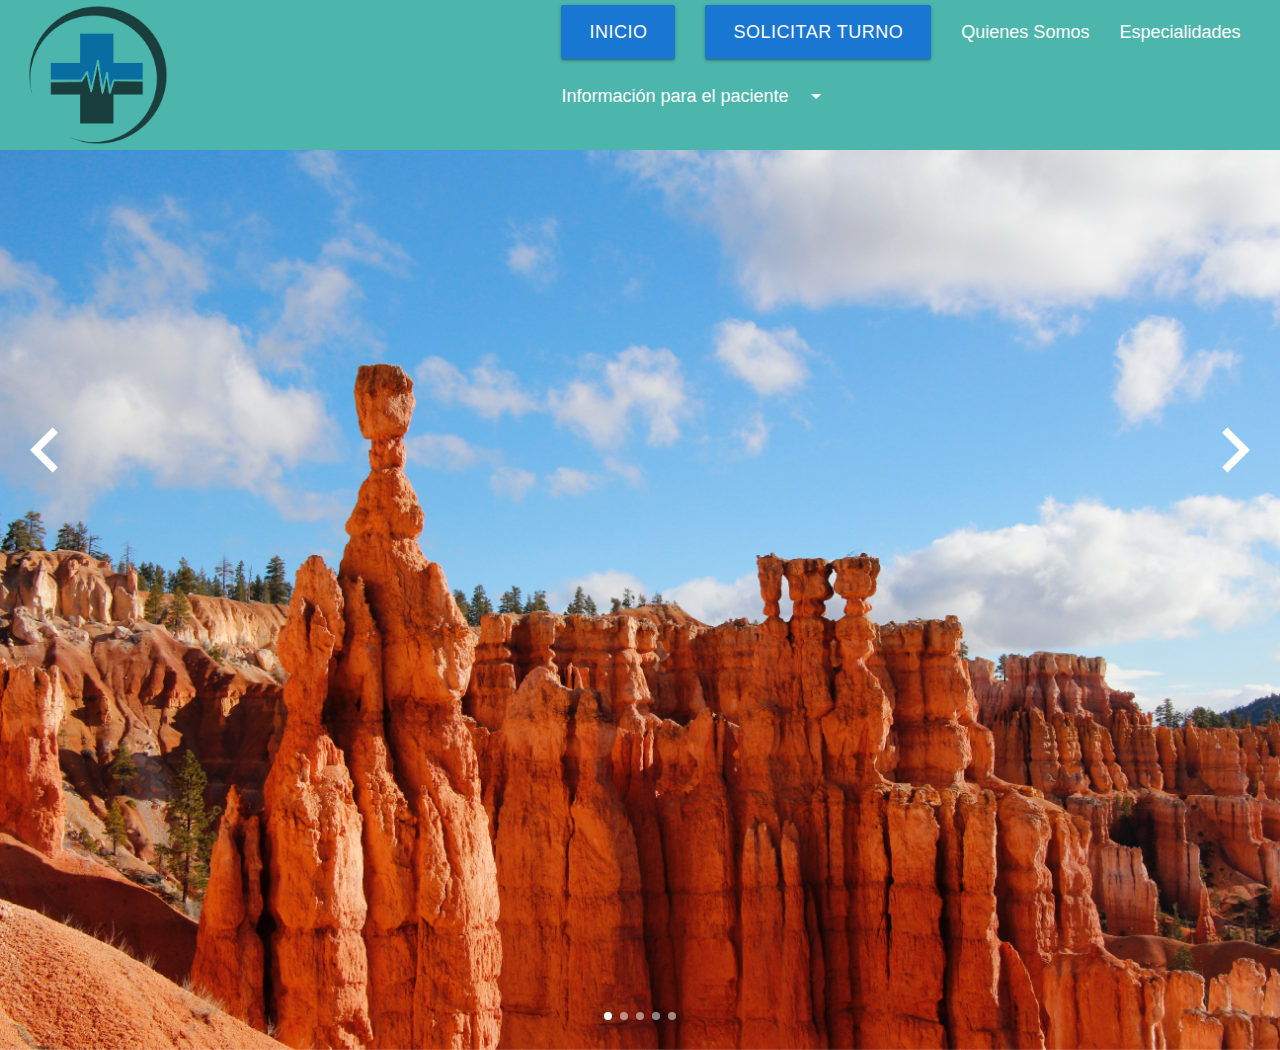
==== index.html @ 2b811fd6 "Se comenzo a desarrollar la sesion del banner" ====
<!DOCTYPE html>
<html>

<head>
    
    <!--Sesion de las meta etiquetas-->
    <meta charset="utf-8">
    <meta name="viewport" content="width=device-width, initial-scale=1, maximum-scale=1.0"/>
    <meta name="description" content="Sistema de gestion para Clinica Domingo Guzman Silva, para facilitar la busquedad de profesionales de la salud, organizacion de administrativos de la clinica y atencion de los pacientes">
    <meta name="keywords" content="HTML,CSS,XML,JavaScript">
    <meta name="author" content="Alejandro Iorlano, Carlos Gonzalez, Esteban Cantale">
    
    <!--Importar la fuente de los íconos de Google-->
    <link href="https://fonts.googleapis.com/icon?family=Material+Icons" rel="stylesheet">
    
    <!--Importar la hojas de estilos de materialize css-->
    <link href="css/materialize.css" type="text/css" rel="stylesheet" media="screen,projection"/>
    <link href="css/index.css" type="text/css" rel="stylesheet" media="screen,projection"/>
    
    <!--Importar la hojas de estilos-->
    <link rel="stylesheet" href="css/estilos.css">
    
    <title>Clinica</title>
    
</head>

<body>
    
    <!--SESION DEL MENU, LOGO Y OPCIONES-->
    
    <!-- Dropdown Structure -->
    <ul id="dropdown1" class="dropdown-content">
      <li><a href="#!">Obras Sociales</a></li>
      <li><a href="#!">Especialistas</a></li>
    </ul>
    
    <!--Nav que contiene la opciones del menú-->
    <nav class="teal lighten-2" style="min-height: 150px">
    
    <div class="row">
        <div class="col l12 m12 s12">
            <div class="col l5 m5 s5">
            <a href="index.html" class="brand-logo valign-wrapper"><img class="logo" src="img/logo.png"></a>
            </div>
            
            
            <div class="col l7 m7 s7">
                <div class="nav-wrapper right">
                    <ul class="right hide-on-med-and-down">
                        <li><a class="waves-effect waves-light blue darken-2 btn-large" href="#">Inicio</a></li>
                        <li><a class="waves-effect waves-light blue darken-2 btn-large" href="#">Solicitar turno</a></li>
                        <li><a href="#">Quienes Somos</a></li>
                        <li><a href="#">Especialidades</a></li>
            
                    <!-- Dropdown Trigger -->
                    <li><a class="dropdown-trigger" href="#!" data-target="dropdown1">Información para el paciente<i class="material-icons right">arrow_drop_down</i></a></li>
                    </ul>
                        
                </div>
            </div>
         
        </div>
    </div>
        
    </nav>
    
    <!--SESION DEL BANNER Y SUS IMAGENES-->
    <div class="full-silder">
    	<div class="carousel carousel-slider" data-indicators="true">
    		<a href="#" class="carousel-item"><img src="img/a.jpg"></a>
    		<a href="#" class="carousel-item"><img src="img/b.jpg"></a>
    		<a href="#" class="carousel-item"><img src="img/c.jpg"></a>
    		<a href="#" class="carousel-item"><img src="img/d.jpg"></a>
    		<a href="#" class="carousel-item"><img src="img/e.jpg"></a>
    	</div>
      <div class="next"><i class="material-icons large">navigate_next</i></div>
     	<div class="prev"><i class="material-icons large">navigate_before</i></div>
    </div>
    
    
    <!--SESION DE LOS SCRIPTS-->
    
    <!--Files of JQuery (Importante > los jquery tiene que estar en primer lugar) -->
    <script type="text/javascript" src="js/jquery.min.js"></script>
    <script type="text/javascript" src="https://code.jquery.com/jquery-2.1.1.min.js"></script>
    
    <!--File of js-->
    <script type="text/javascript" src="js/app.js"></script>
    
    <!--File of Materialize-->
    <script type="text/javascript" src="js/materialize.min.js"></script>

</body>
    
</html>
---- css/estilos.css ----
.logo{
  height: 150px;
}

nav li a{
  font-size: 18px !important;
}

.carousel .carousel-item>img{
  height: 100%;
  width: 100%;

}
.next, .prev{
  position: absolute;
  top:45%;
  color:white;
  cursor: pointer;
}

.prev{
  left: 0px;
}

.next{
  right:0px;
}
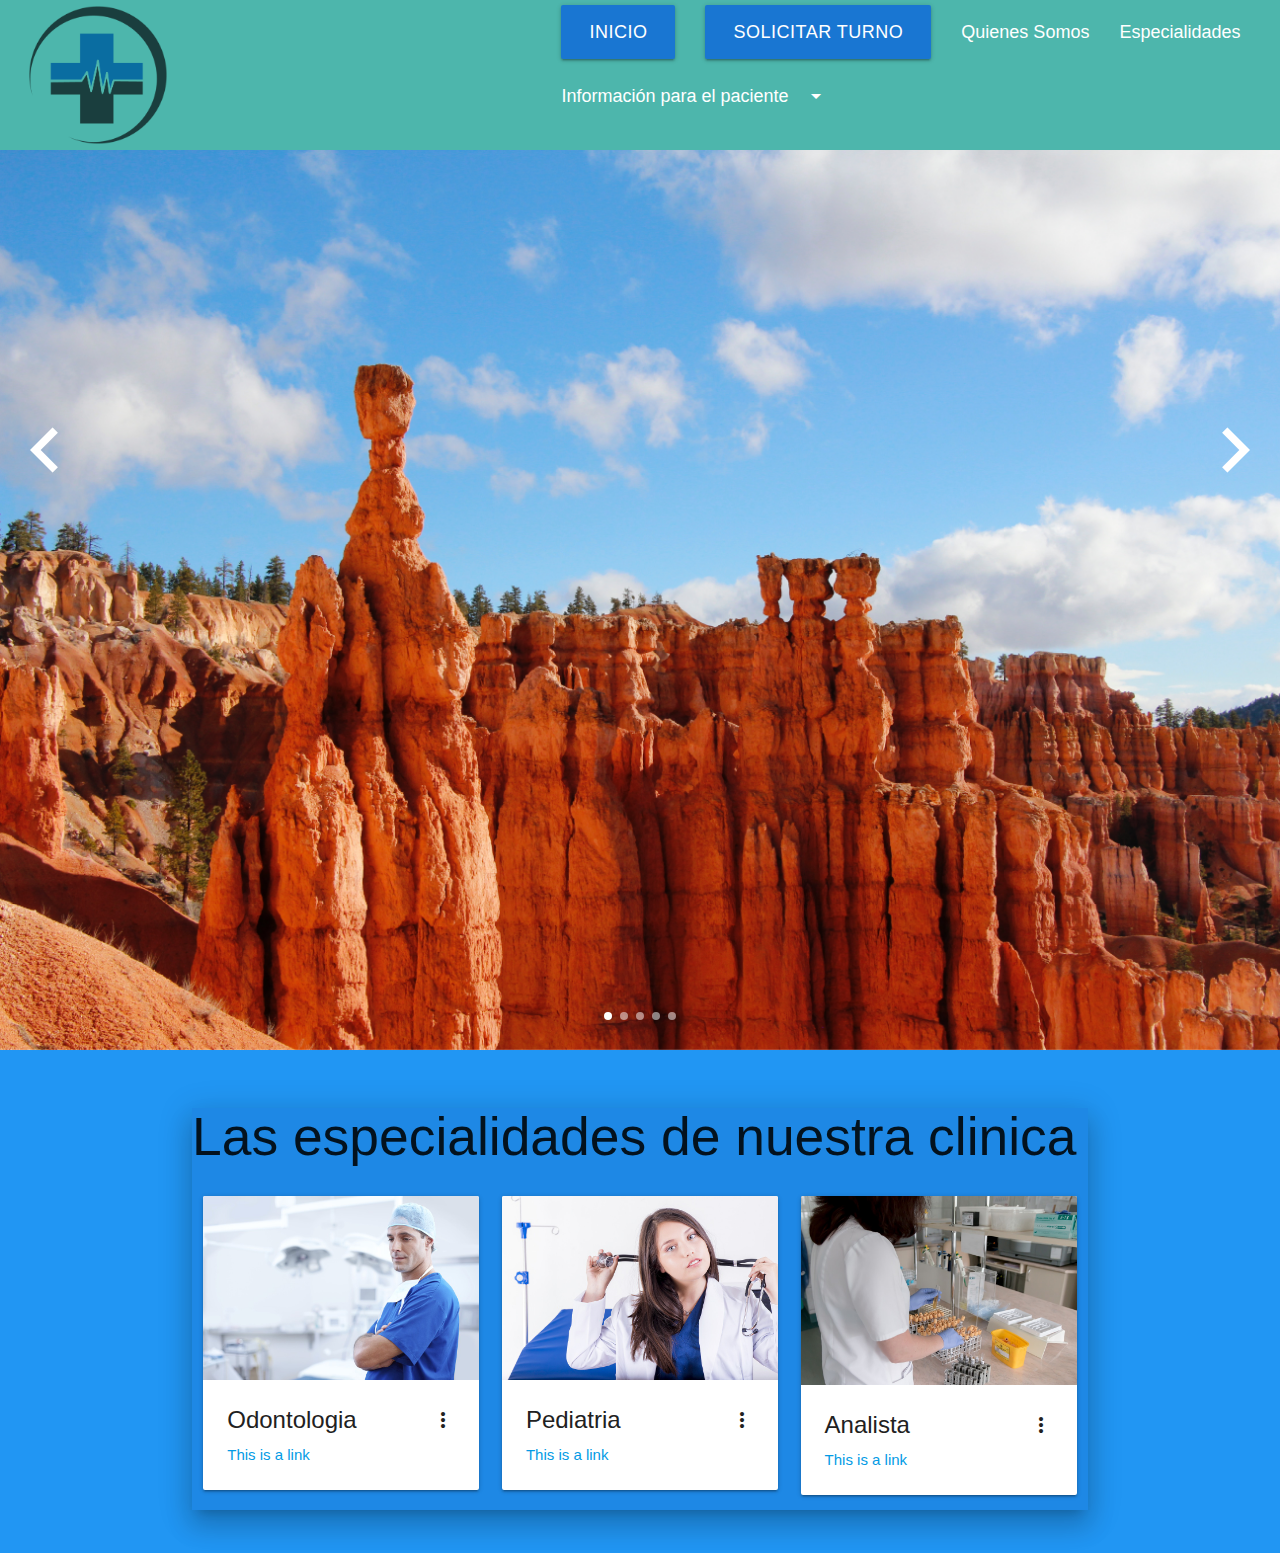
==== commit 1fb40edf: "Se agrego la cartas de especialidades" ====
--- a/index.html
+++ b/index.html
@@ -26,7 +26,7 @@
 
 <body>
     
-    <!--SESION DEL MENU, LOGO Y OPCIONES-->
+    <!--SESION DEL MENU, LOGO Y OPCIONES 03/09/19-->
     
     <!-- Dropdown Structure -->
     <ul id="dropdown1" class="dropdown-content">
@@ -64,7 +64,8 @@
         
     </nav>
     
-    <!--SESION DEL BANNER Y SUS IMAGENES-->
+    
+    <!--SESION DEL BANNER Y SUS IMAGENES 04/09/19-->
     <div class="full-silder">
     	<div class="carousel carousel-slider" data-indicators="true">
     		<a href="#" class="carousel-item"><img src="img/a.jpg"></a>
@@ -78,6 +79,68 @@
     </div>
     
     
+    <section class="blue">
+        
+    <br>
+    
+    <!--SESION DE LAS TARGETAS DE ESPECIALIDADES 04/09/19-->
+    <div class="container blue darken-1 z-depth-4">
+        
+        <h2>Las especialidades de nuestra clinica</h2>
+        
+        <div class="row ">
+            <div class="col l4 m4 s4">
+                 <div class="card">
+                    <div class="card-image waves-effect waves-block waves-light">
+                        <img class="activator responsive-img" src="img-profesionales/doctor-1149149_960_720.jpg">
+                    </div>
+                    <div class="card-content">
+                        <span class="card-title activator grey-text text-darken-4">Odontologia<i class="material-icons right">more_vert</i></span>
+                        <p><a href="#">This is a link</a></p>
+                    </div>
+                    <div class="card-reveal">
+                        <span class="card-title grey-text text-darken-4">Card Title<i class="material-icons right">close</i></span>
+                        <p>Here is some more information about this product that is only revealed once clicked on.</p>
+                    </div>
+                </div>
+            </div>
+            <div class="col l4 m4 s4">
+                 <div class="card">
+                    <div class="card-image waves-effect waves-block waves-light">
+                        <img class="activator responsive-img" src="img-profesionales/dr-2157993_960_720.jpg">
+                    </div>
+                    <div class="card-content">
+                        <span class="card-title activator grey-text text-darken-4">Pediatria<i class="material-icons right">more_vert</i></span>
+                        <p><a href="#">This is a link</a></p>
+                    </div>
+                    <div class="card-reveal">
+                        <span class="card-title grey-text text-darken-4">Card Title<i class="material-icons right">close</i></span>
+                        <p>Here is some more information about this product that is only revealed once clicked on.</p>
+                    </div>
+                </div>
+            </div>
+            <div class="col l4 m4 s4">
+                 <div class="card">
+                    <div class="card-image waves-effect waves-block waves-light">
+                        <img class="activator responsive-img" src="img-profesionales/laboratory-2815632_960_720.jpg">
+                    </div>
+                    <div class="card-content">
+                        <span class="card-title activator grey-text text-darken-4">Analista<i class="material-icons right">more_vert</i></span>
+                        <p><a href="#">This is a link</a></p>
+                    </div>
+                    <div class="card-reveal">
+                        <span class="card-title grey-text text-darken-4">Card Title<i class="material-icons right">close</i></span>
+                        <p>Here is some more information about this product that is only revealed once clicked on.</p>
+                    </div>
+                </div>
+            </div>
+        </div>
+    </div>
+    
+    <br>
+        
+    </section>
+        
     <!--SESION DE LOS SCRIPTS-->
     
     <!--Files of JQuery (Importante > los jquery tiene que estar en primer lugar) -->
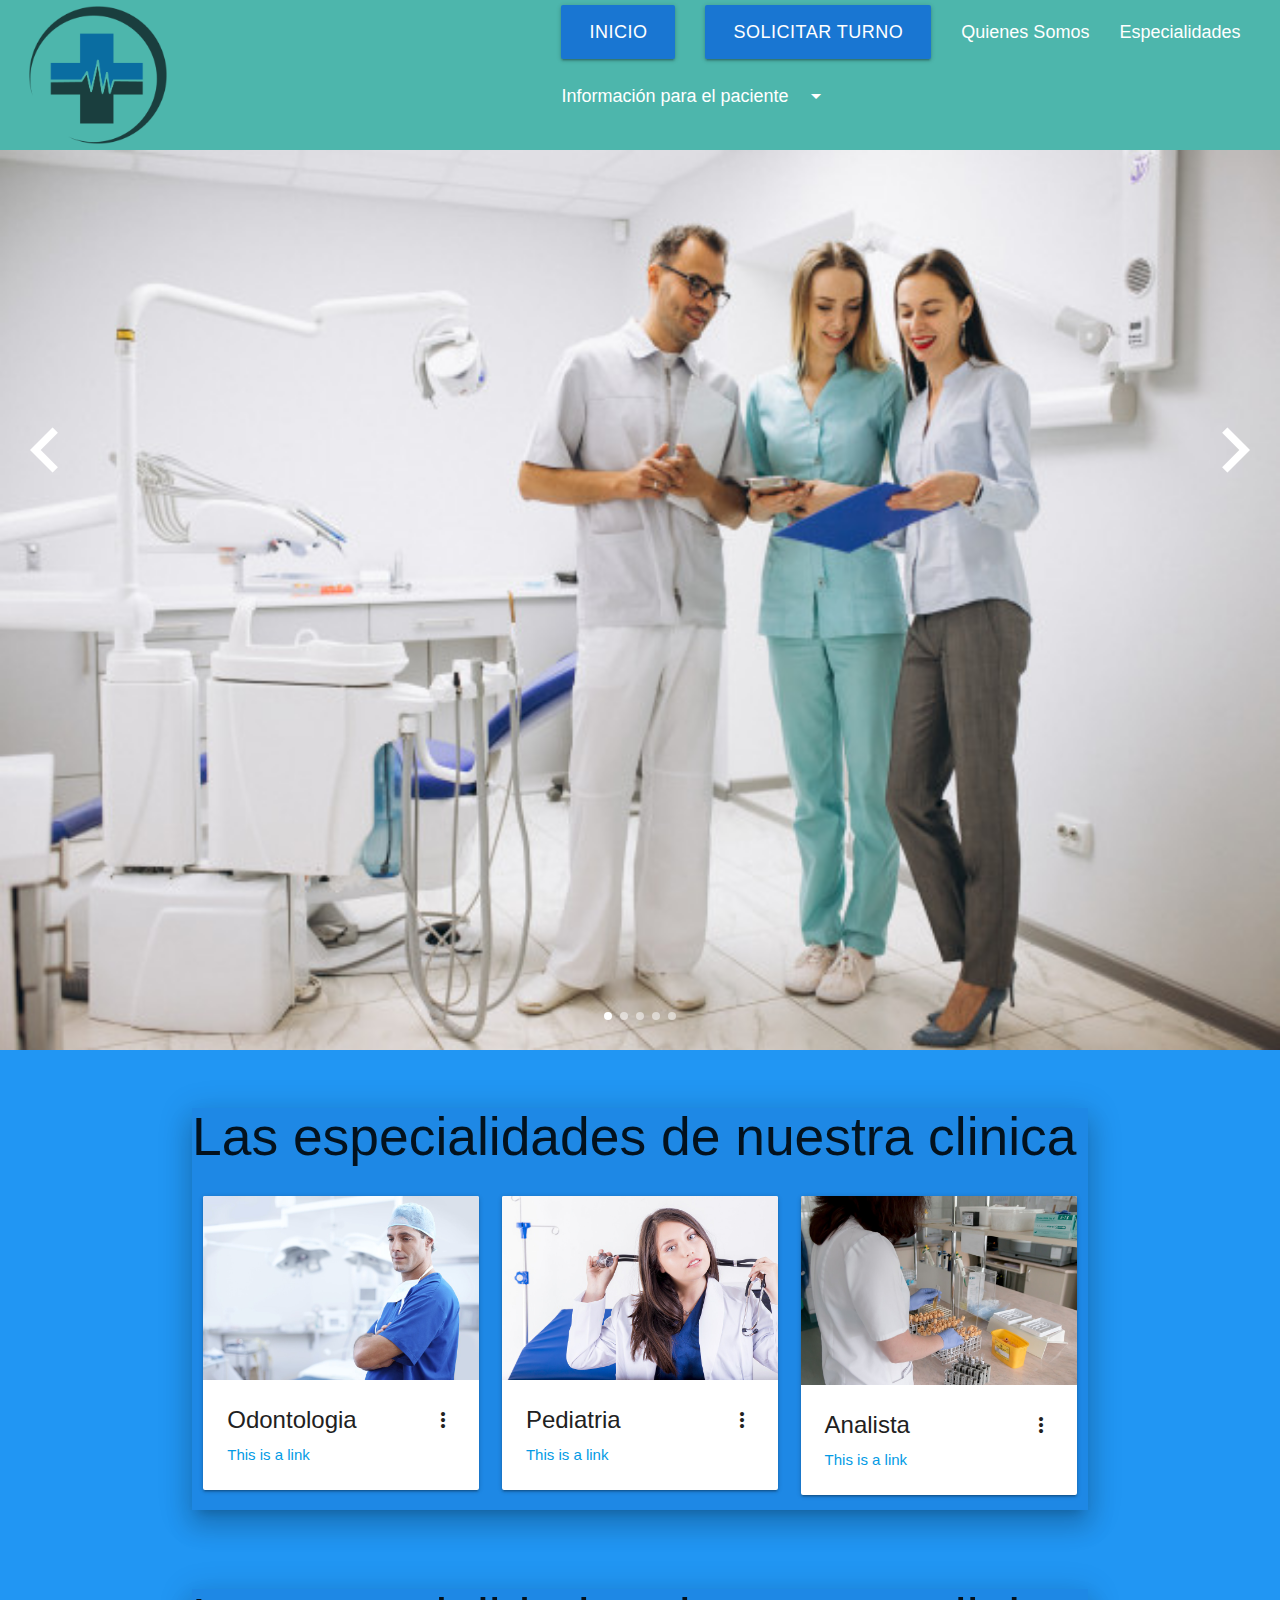
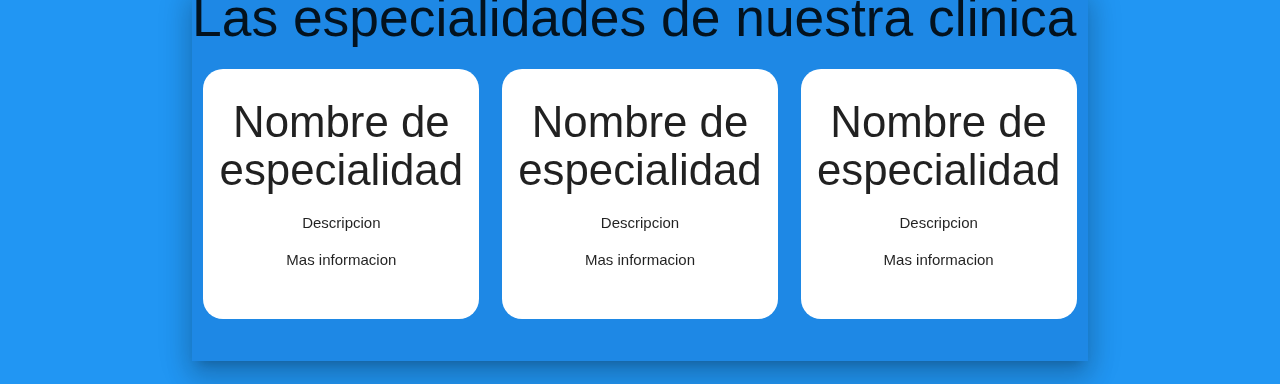
==== commit e903942b: "Se comenzo a desarrollar la sesion de otras especialidades con tarjetas animadas" ====
--- a/index.html
+++ b/index.html
@@ -68,11 +68,11 @@
     <!--SESION DEL BANNER Y SUS IMAGENES 04/09/19-->
     <div class="full-silder">
     	<div class="carousel carousel-slider" data-indicators="true">
-    		<a href="#" class="carousel-item"><img src="img/a.jpg"></a>
-    		<a href="#" class="carousel-item"><img src="img/b.jpg"></a>
-    		<a href="#" class="carousel-item"><img src="img/c.jpg"></a>
-    		<a href="#" class="carousel-item"><img src="img/d.jpg"></a>
-    		<a href="#" class="carousel-item"><img src="img/e.jpg"></a>
+    		<a href="#" class="carousel-item"><img class="responsive-img" src="img-banner/dentistry-team-office_1303-9359.jpg"></a>
+    		<a href="#" class="carousel-item"><img class="responsive-img" src="img-banner/doctor-examining-his-young-patient_1098-2162.jpg"></a>
+    		<a href="#" class="carousel-item"><img class="responsive-img" src="img-banner/doctor-man-consulting-patient-while-filling-up-application-form-desk-hospital_1150-12966.jpg"></a>
+    		<a href="#" class="carousel-item"><img class="responsive-img" src="img-banner/elderly-doctor-listening-young-patient_23-2147896642.jpg"></a>
+    		<a href="#" class="carousel-item"><img class="responsive-img" src="img-banner/physician-noting-down-symptoms-patient_53876-63308.jpg"></a>
     	</div>
       <div class="next"><i class="material-icons large">navigate_next</i></div>
      	<div class="prev"><i class="material-icons large">navigate_before</i></div>
@@ -139,8 +139,67 @@
     
     <br>
         
+    <!--SESION DE LAS TARGETAS DE OTRAS ESPECIALIDADES 05/09/19-->
+    <div class="container blue darken-1 z-depth-4">
+        
+        <h2>Las especialidades de nuestra clinica</h2>
+        
+        <div class="row">
+            
+            <div class="col l4 m4 s4">
+                
+                    <div class="contenedor-carta">
+                        <div class="contenedor-especialidad">
+                            <div class="lado adelante center-align">
+                                <h3>Nombre de especialidad</h3>
+                                <span>Descripcion</span>
+                                <p>Mas informacion</p>
+                            </div>
+                            <div class="lado atras"></div>
+                        </div>
+                    </div>    
+                
+            </div>
+            
+            <div class="col l4 m4 s4">
+                
+                    <div class="contenedor-carta">
+                        <div class="contenedor-especialidad">
+                            <div class="lado adelante center-align">
+                                <h3>Nombre de especialidad</h3>
+                                <span>Descripcion</span>
+                                <p>Mas informacion</p>
+                            </div>
+                            <div class="lado atras"></div>
+                        </div>
+                    </div>
+                
+            </div>
+            
+            <div class="col l4 m4 s4">
+                 
+                    <div class="contenedor-carta">
+                        <div class="contenedor-especialidad">
+                            <div class="lado adelante center-align">
+                                <h3>Nombre de especialidad</h3>
+                                <span>Descripcion</span>
+                                <p>Mas informacion</p>
+                            </div>
+                            <div class="lado atras"></div>
+                        </div> 
+                    </div>
+                
+            </div>
+            
+        </div>
+        <br>
+    </div>
+    
+    <br>
+    
     </section>
         
+    
     <!--SESION DE LOS SCRIPTS-->
     
     <!--Files of JQuery (Importante > los jquery tiene que estar en primer lugar) -->
--- a/css/estilos.css
+++ b/css/estilos.css
@@ -25,3 +25,43 @@
 .next{
   right:0px;
 }
+
+
+/* <<<< ---- Sesion de las tarjetas de otras especialidades ---- > */ 
+
+.contenedor-carta{
+    height: 250px; 
+    width: : 250px;
+    margin: auto;
+    -webkit-perspective: 800;
+}
+
+.contenedor-especialidad{
+    width: 100%;
+    height: 100%;
+    position: relative;
+    transform-style: preserve-3d;
+    transition: 2s;
+}
+
+.contenedor-especialidad:hover{
+    transform: rotateY(180deg);
+}
+
+.lado{
+    height: 100%;
+    width: 100%;
+    backface-visibility: hidden;
+    position: absolute;
+    border-radius: 20px;
+}
+
+.adelante{
+    background: white;
+}
+
+.atras{
+    background: #4dd0e1;
+    transform: rotateY(180deg);
+}
+
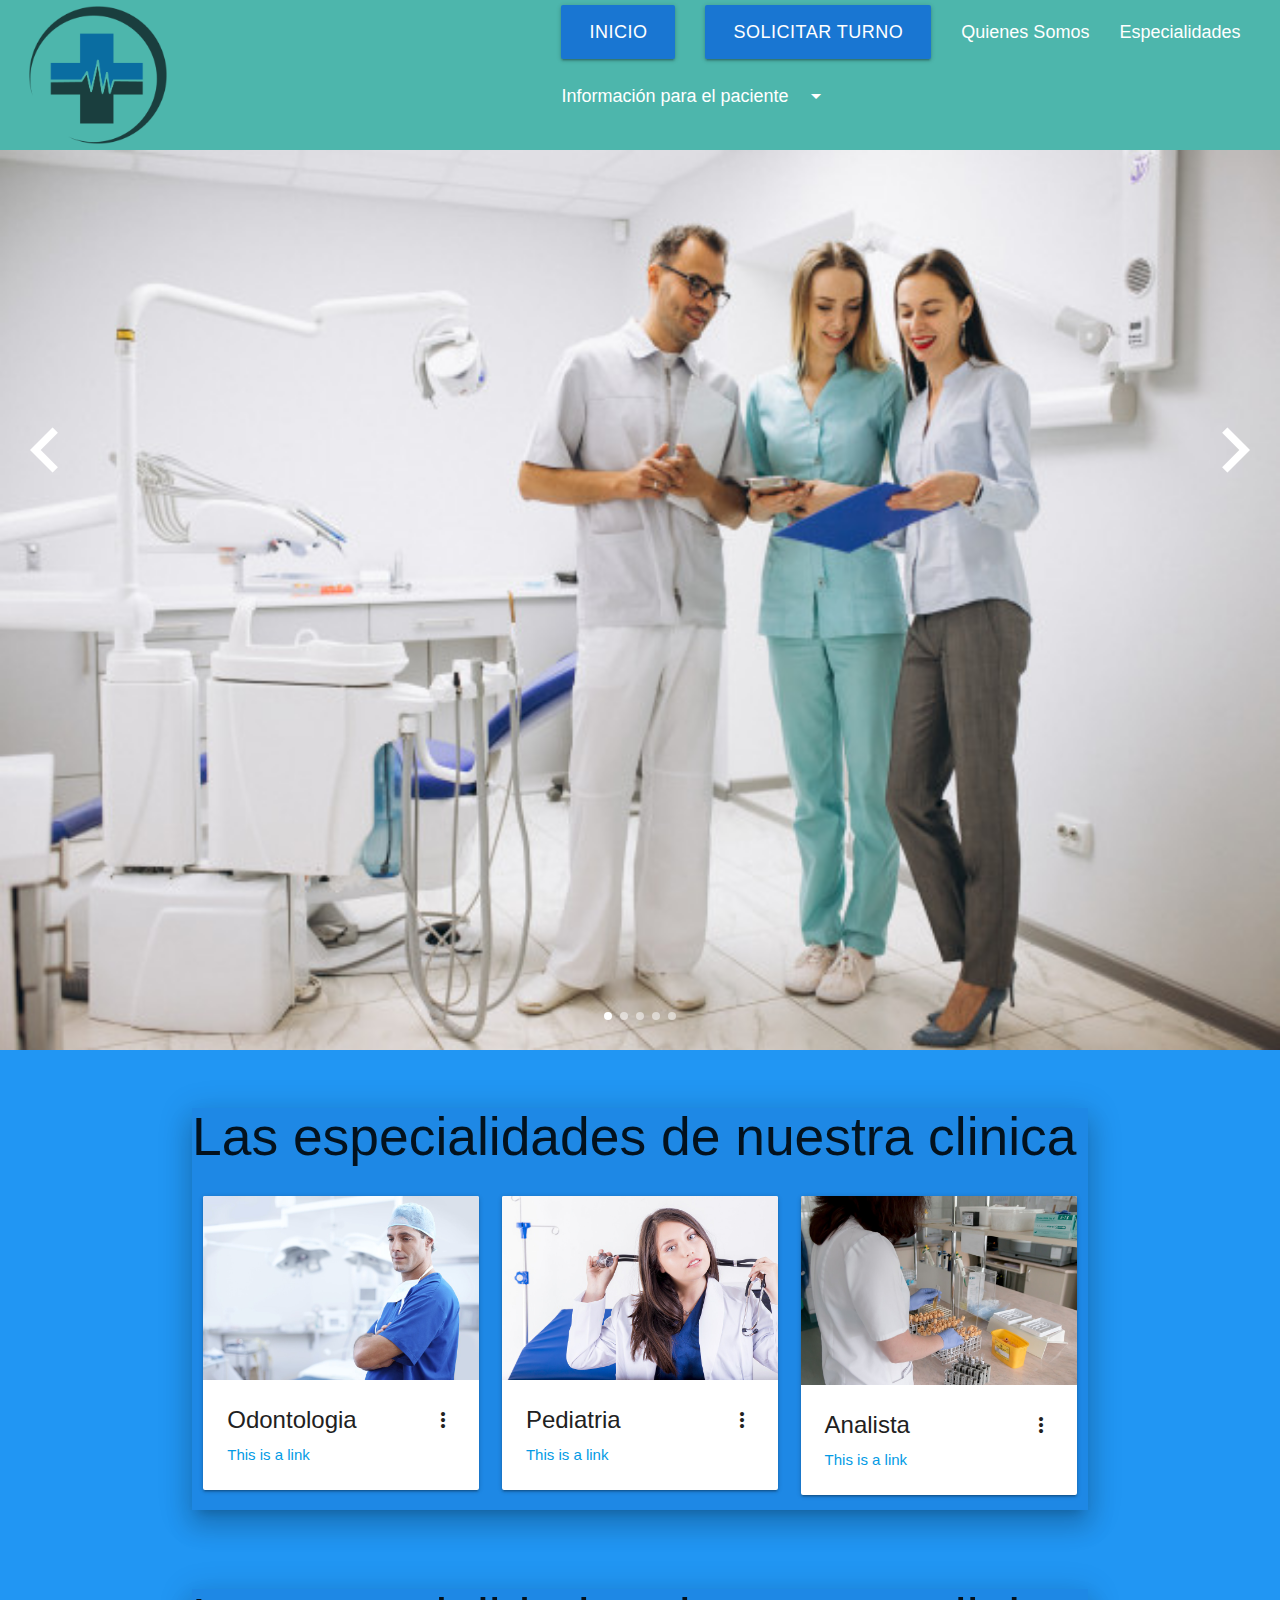
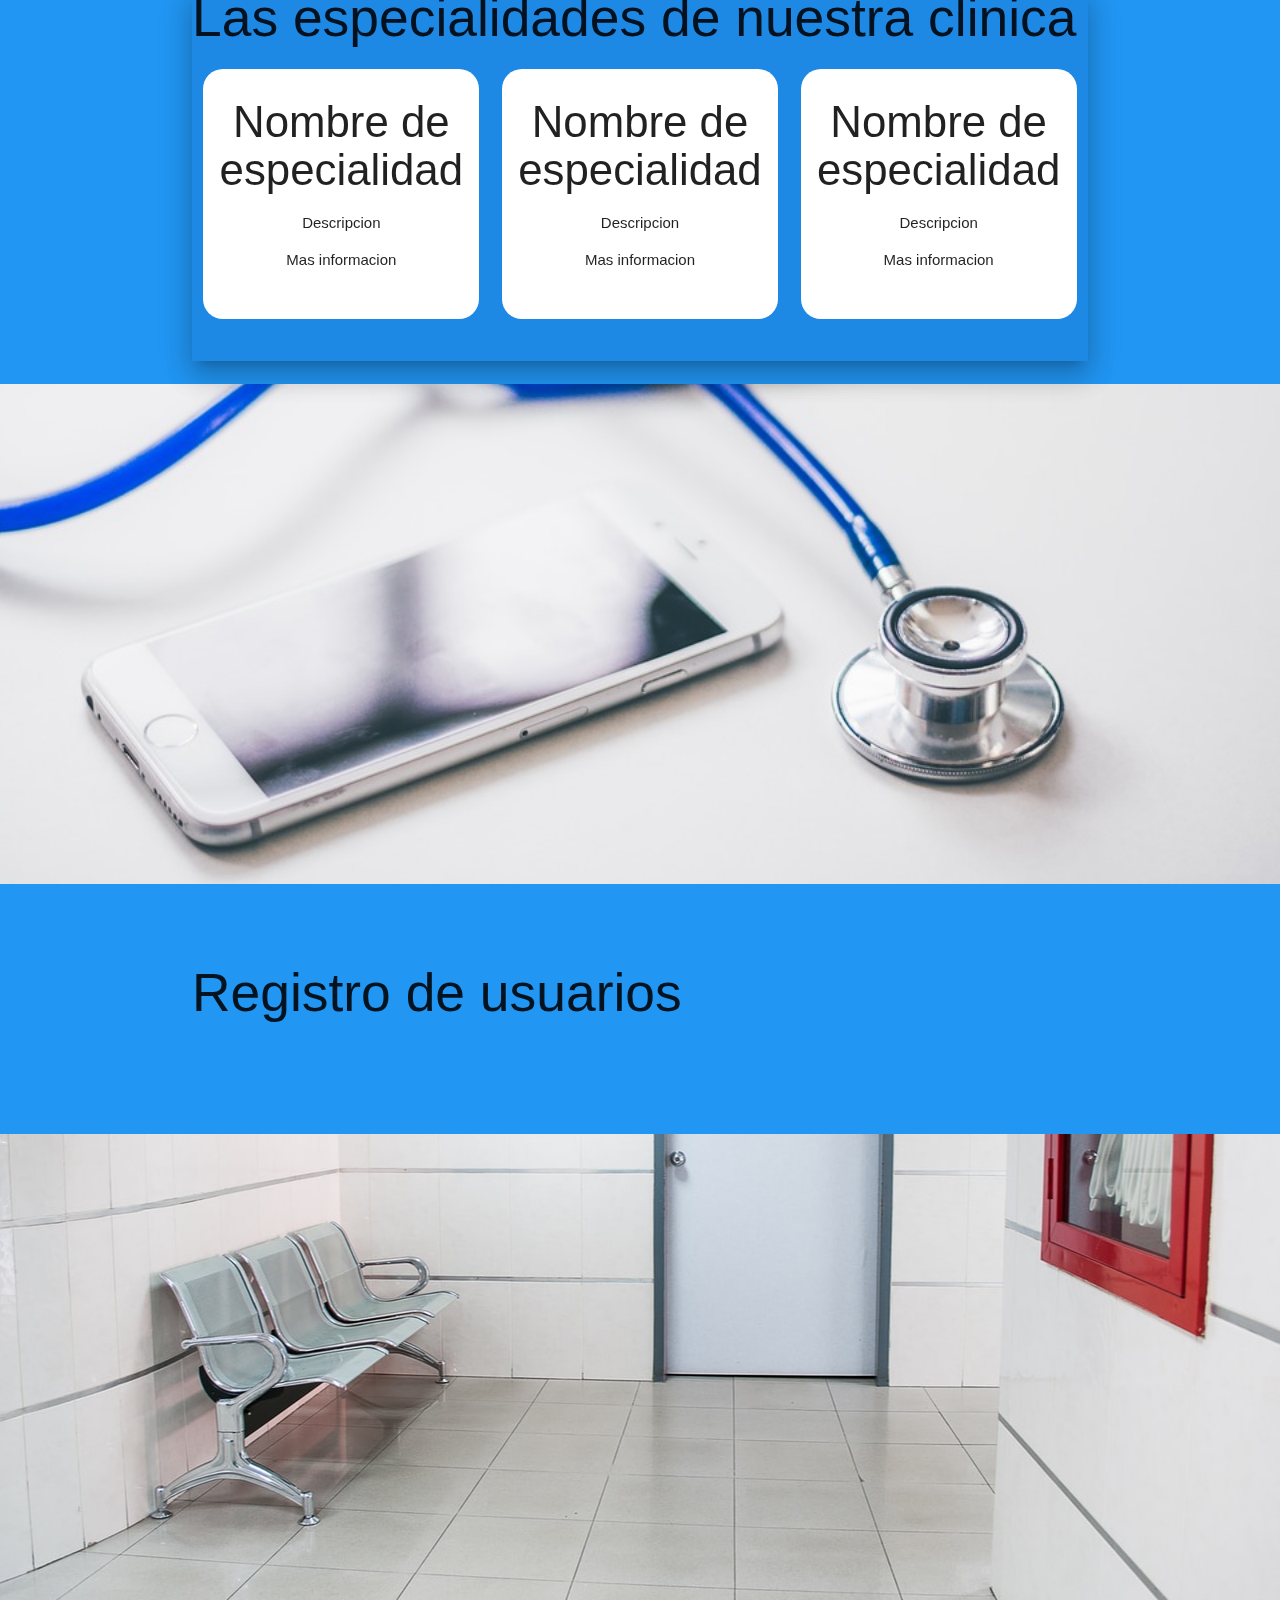
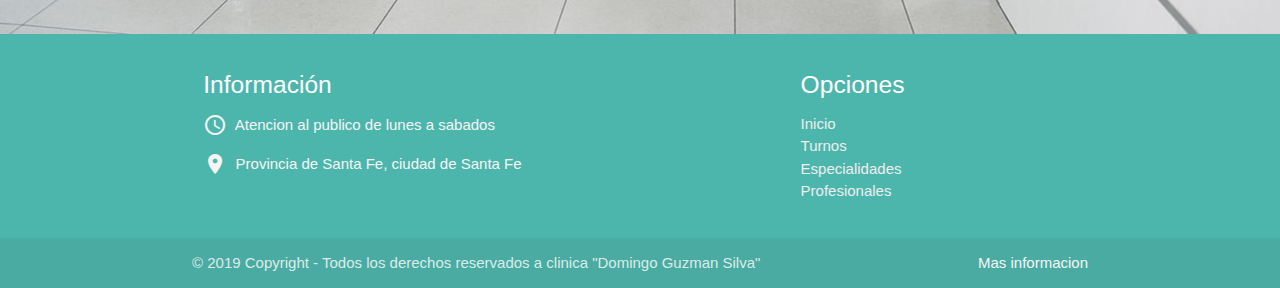
==== commit 42ab8999: "Se comenzo a desarrollar fondos con parallax y se realizo el diseño del footer" ====
--- a/index.html
+++ b/index.html
@@ -198,11 +198,77 @@
     <br>
     
     </section>
-        
+    
+    
+    <!--SESION DE PARALLAX 06/09/19-->
+    <section class="parallax-container">
+        <div class="parallax">
+            <img src="img-parallax/stethoscope-2617700_960_720.jpg">
+        </div>
+    </section>
+    
+    <!--SESION DEL FORMULARIO 06/09/19-->
+    <section class="blue">
+        
+        <div class="container">
+        <br><br>
+        <h2>Registro de usuarios</h2>
+        <br><br>
+        <br><br>
+        </div>
+        
+    </section>
+    
+    <!--SESION DE PARALLAX 06/09/19-->
+    <section class="parallax-container">
+        <div class="parallax">
+            <img src="img-parallax/photo-1519494140681-8b17d830a3e9.jpg">
+        </div>
+    </section>
+    
+    <!--SESION DEL FOOTER 06/09/19-->
+    <footer class="page-footer teal lighten-2">
+        <div class="container">
+            <div class="row">
+              <div class="col l6 s12">
+                <h5 class="white-text">Información</h5>
+                <p class="grey-text text-lighten-4 valign-wrapper"><i class="material-icons">access_time</i>&nbsp Atencion al publico de lunes a sabados</p>
+                <p class="grey-text text-lighten-4 valign-wrapper"><i class="material-icons">location_on</i>&nbsp Provincia de Santa Fe, ciudad de Santa Fe</p>
+              </div>
+              <div class="col l4 offset-l2 s12">
+                <h5 class="white-text">Opciones</h5>
+                <ul>
+                  <li><a class="grey-text text-lighten-3" href="#!">Inicio</a></li>
+                  <li><a class="grey-text text-lighten-3" href="#!">Turnos</a></li>
+                  <li><a class="grey-text text-lighten-3" href="#!">Especialidades</a></li>
+                  <li><a class="grey-text text-lighten-3" href="#!">Profesionales</a></li>
+                </ul>
+              </div>
+            </div>
+        </div>
+        <div class="footer-copyright">
+            <div class="container">
+            © 2019 Copyright - Todos los derechos reservados a clinica "Domingo Guzman Silva"
+            <a class="grey-text text-lighten-4 right" href="#!">Mas informacion</a>
+            </div>
+        </div>
+    </footer>
+    
+    
+    <!--SESION DE LOS SCRIPTS DE INICIALIZACION DE MATERIALIZE-->
+    
+    <script>
+    
+        document.addEventListener('DOMContentLoaded', function() {
+            var elems = document.querySelectorAll('.parallax');
+            var instances = M.Parallax.init(elems);
+        });
+    
+    </script>
     
     <!--SESION DE LOS SCRIPTS-->
     
-    <!--Files of JQuery (Importante > los jquery tiene que estar en primer lugar) -->
+    <!--Files of JQuery (Importante > los jquery tiene que estar en primer lugar)-->
     <script type="text/javascript" src="js/jquery.min.js"></script>
     <script type="text/javascript" src="https://code.jquery.com/jquery-2.1.1.min.js"></script>
     
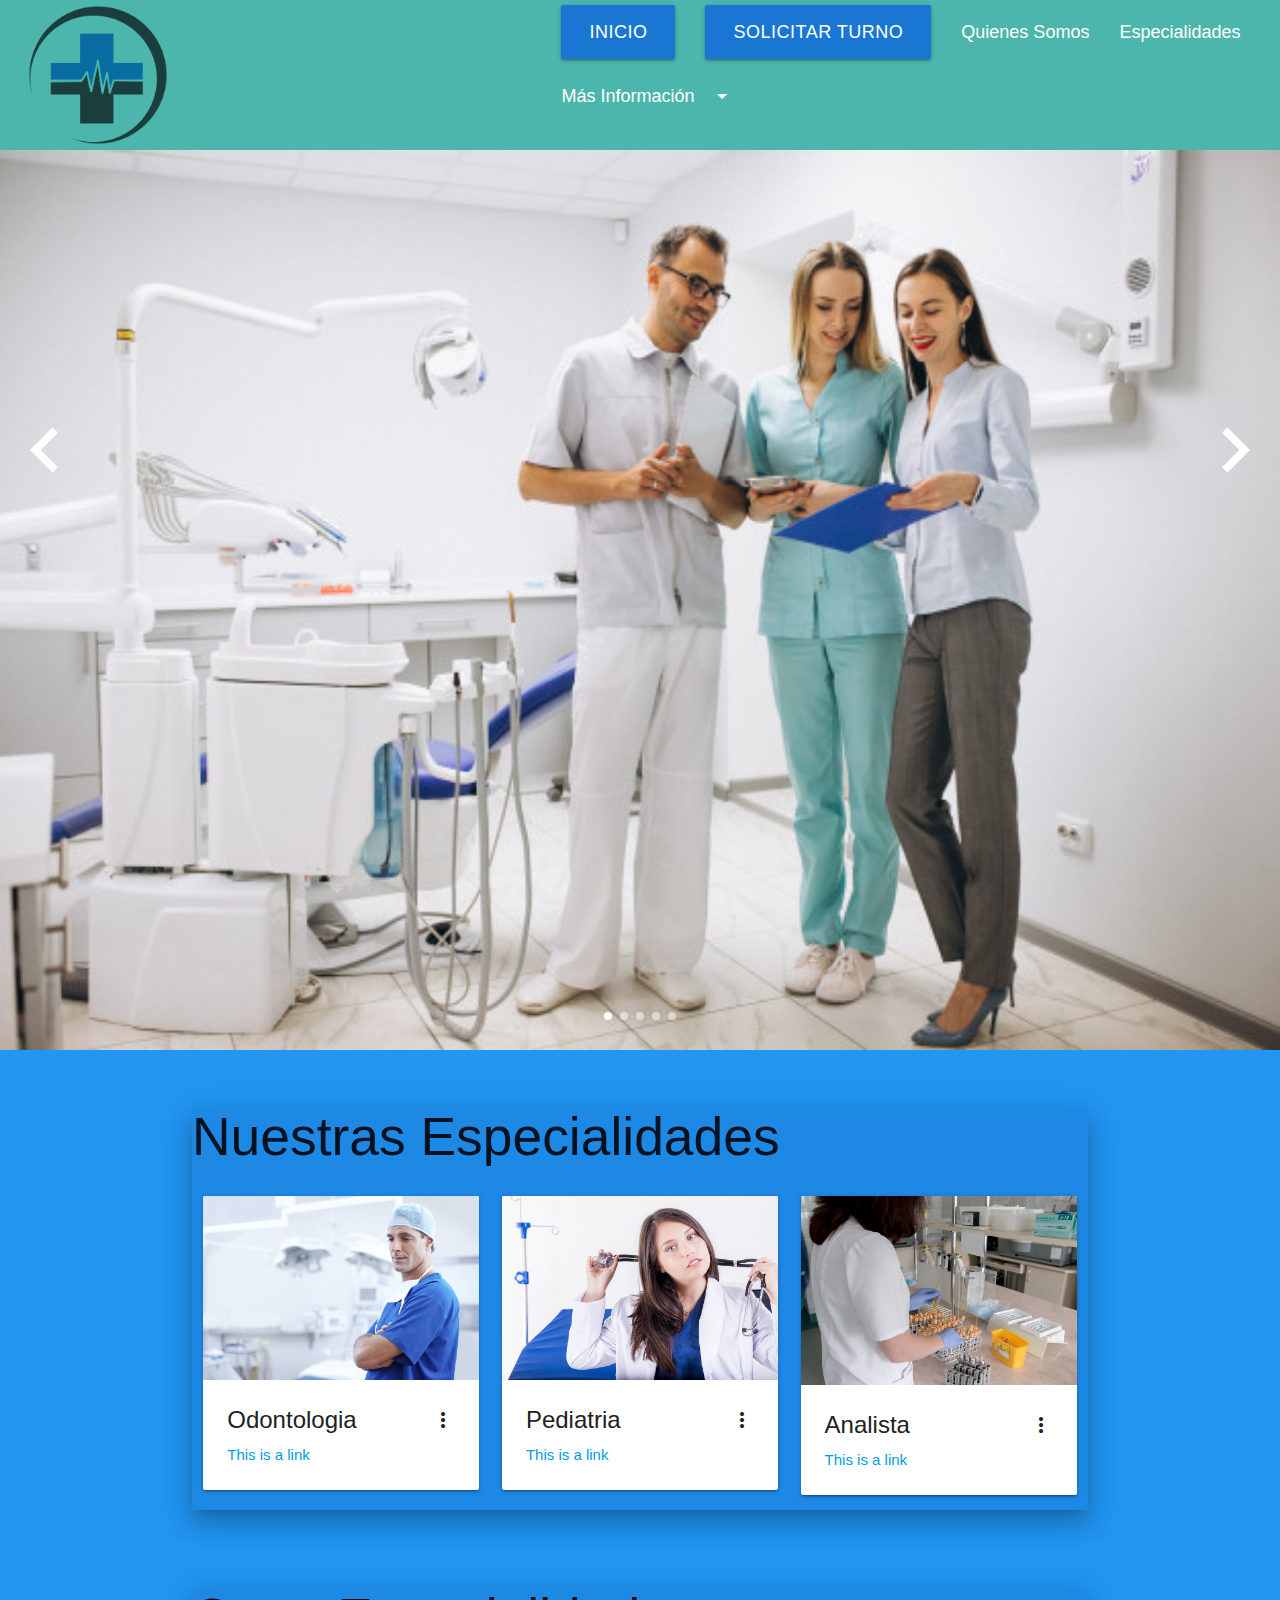
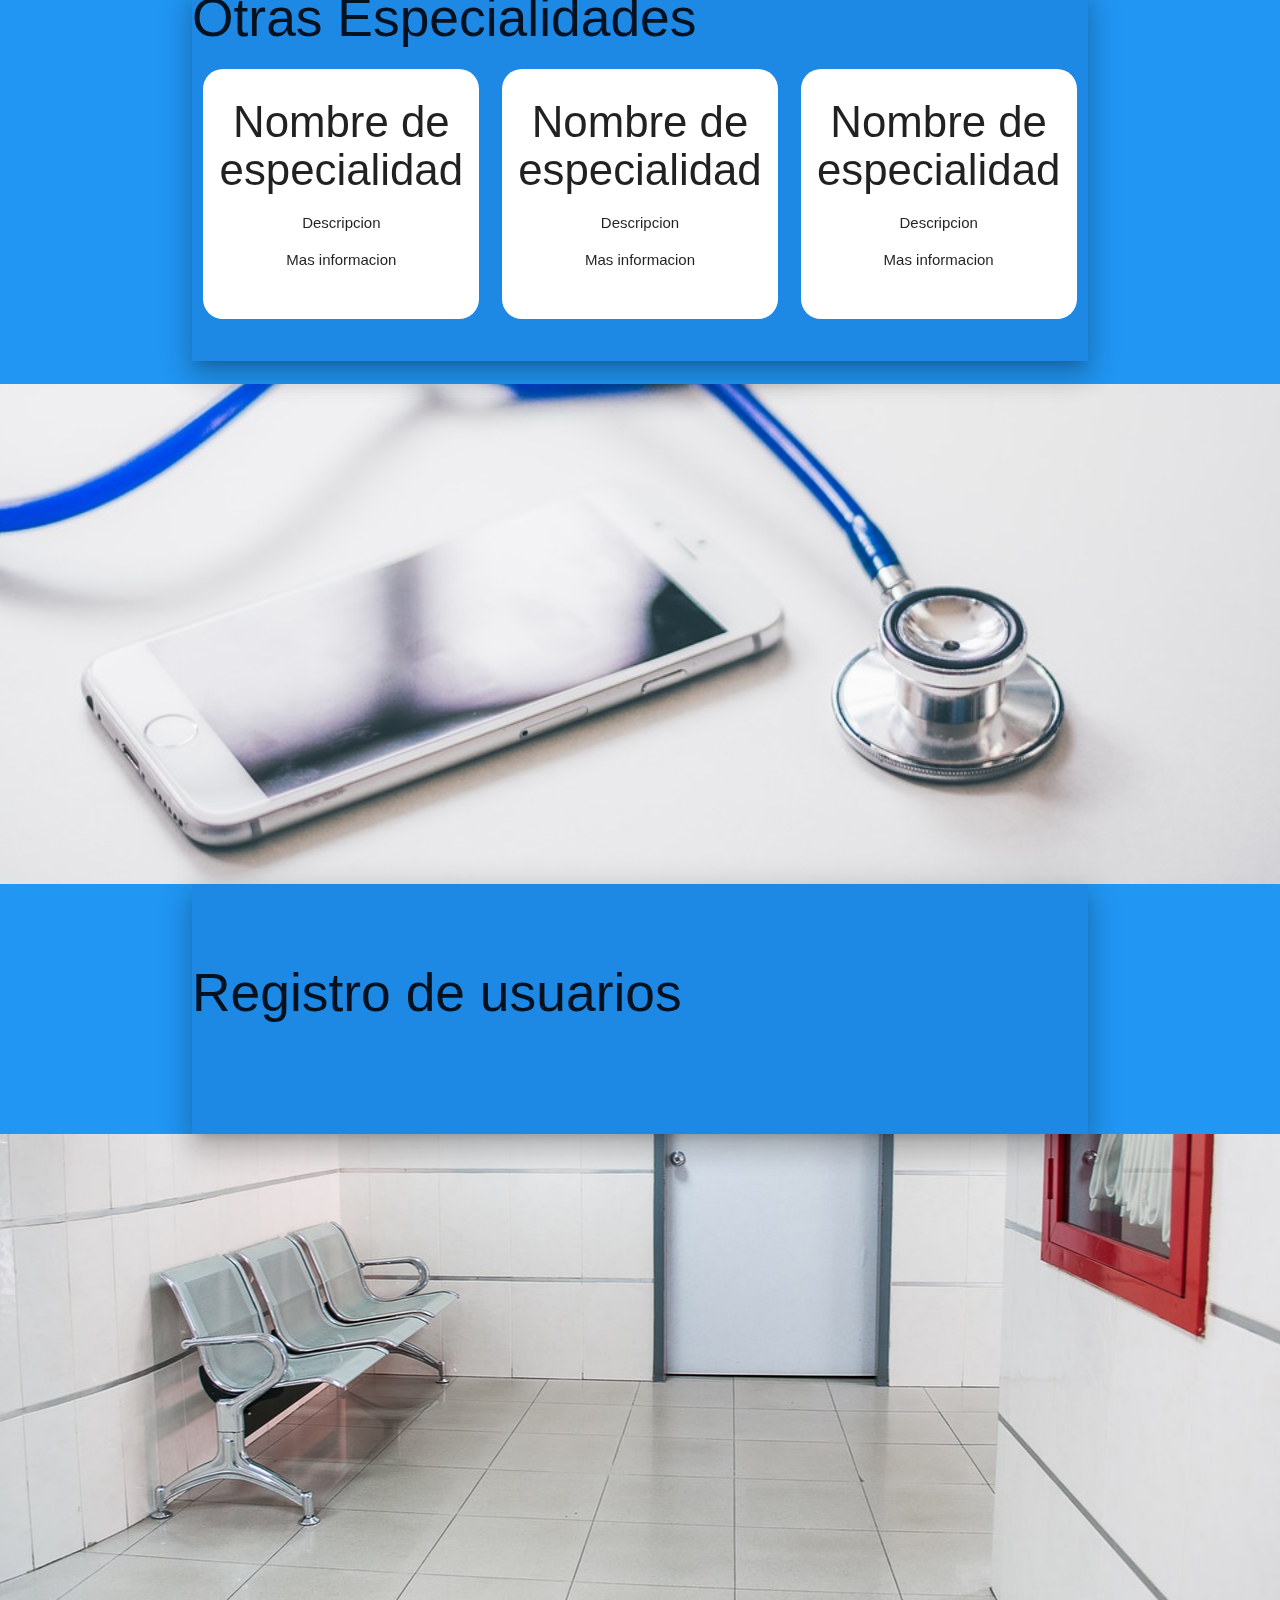
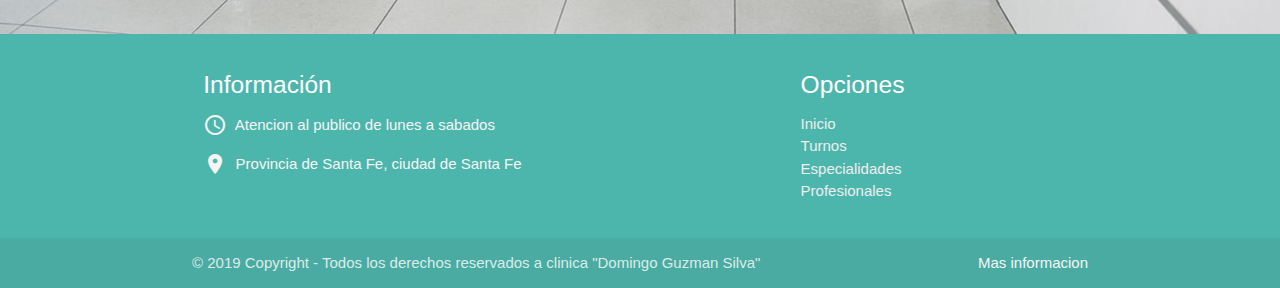
==== commit 02d7dfbc: "Se modificaron las carpetas y comentarios en el codigo, se cambio a app.js los script de materialize" ====
--- a/index.html
+++ b/index.html
@@ -2,48 +2,43 @@
 <html>
 
 <head>
-    
-    <!--Sesion de las meta etiquetas-->
+
     <meta charset="utf-8">
     <meta name="viewport" content="width=device-width, initial-scale=1, maximum-scale=1.0"/>
+    <!--ESTAS NO ENTIENDO QUE UTILIDAD TIENEN XD-->
     <meta name="description" content="Sistema de gestion para Clinica Domingo Guzman Silva, para facilitar la busquedad de profesionales de la salud, organizacion de administrativos de la clinica y atencion de los pacientes">
     <meta name="keywords" content="HTML,CSS,XML,JavaScript">
     <meta name="author" content="Alejandro Iorlano, Carlos Gonzalez, Esteban Cantale">
-    
-    <!--Importar la fuente de los íconos de Google-->
+
     <link href="https://fonts.googleapis.com/icon?family=Material+Icons" rel="stylesheet">
-    
-    <!--Importar la hojas de estilos de materialize css-->
     <link href="css/materialize.css" type="text/css" rel="stylesheet" media="screen,projection"/>
     <link href="css/index.css" type="text/css" rel="stylesheet" media="screen,projection"/>
-    
-    <!--Importar la hojas de estilos-->
     <link rel="stylesheet" href="css/estilos.css">
-    
+
     <title>Clinica</title>
-    
+
 </head>
 
 <body>
-    
-    <!--SESION DEL MENU, LOGO Y OPCIONES 03/09/19-->
-    
+
+    <!--SECCION DEL MENU, LOGO Y OPCIONES 03/09/19-->
+
     <!-- Dropdown Structure -->
     <ul id="dropdown1" class="dropdown-content">
       <li><a href="#!">Obras Sociales</a></li>
       <li><a href="#!">Especialistas</a></li>
     </ul>
-    
+
     <!--Nav que contiene la opciones del menú-->
     <nav class="teal lighten-2" style="min-height: 150px">
-    
+
     <div class="row">
         <div class="col l12 m12 s12">
             <div class="col l5 m5 s5">
             <a href="index.html" class="brand-logo valign-wrapper"><img class="logo" src="img/logo.png"></a>
             </div>
-            
-            
+
+
             <div class="col l7 m7 s7">
                 <div class="nav-wrapper right">
                     <ul class="right hide-on-med-and-down">
@@ -51,48 +46,48 @@
                         <li><a class="waves-effect waves-light blue darken-2 btn-large" href="#">Solicitar turno</a></li>
                         <li><a href="#">Quienes Somos</a></li>
                         <li><a href="#">Especialidades</a></li>
-            
+
                     <!-- Dropdown Trigger -->
-                    <li><a class="dropdown-trigger" href="#!" data-target="dropdown1">Información para el paciente<i class="material-icons right">arrow_drop_down</i></a></li>
+                    <li><a class="dropdown-trigger" href="#!" data-target="dropdown1">Más Información<i class="material-icons right">arrow_drop_down</i></a></li>
                     </ul>
-                        
-                </div>
-            </div>
-         
-        </div>
-    </div>
-        
+
+                </div>
+            </div>
+
+        </div>
+    </div>
+
     </nav>
-    
-    
-    <!--SESION DEL BANNER Y SUS IMAGENES 04/09/19-->
+
+
+    <!--SECCION DEL BANNER Y SUS IMAGENES 04/09/19-->
     <div class="full-silder">
     	<div class="carousel carousel-slider" data-indicators="true">
-    		<a href="#" class="carousel-item"><img class="responsive-img" src="img-banner/dentistry-team-office_1303-9359.jpg"></a>
-    		<a href="#" class="carousel-item"><img class="responsive-img" src="img-banner/doctor-examining-his-young-patient_1098-2162.jpg"></a>
-    		<a href="#" class="carousel-item"><img class="responsive-img" src="img-banner/doctor-man-consulting-patient-while-filling-up-application-form-desk-hospital_1150-12966.jpg"></a>
-    		<a href="#" class="carousel-item"><img class="responsive-img" src="img-banner/elderly-doctor-listening-young-patient_23-2147896642.jpg"></a>
-    		<a href="#" class="carousel-item"><img class="responsive-img" src="img-banner/physician-noting-down-symptoms-patient_53876-63308.jpg"></a>
+    		<a href="#" class="carousel-item"><img class="responsive-img" src="img/img-banner/dentistry-team.jpg"></a>
+    		<a href="#" class="carousel-item"><img class="responsive-img" src="img/img-banner/doctor-examining.jpg"></a>
+    		<a href="#" class="carousel-item"><img class="responsive-img" src="img/img-banner/doctor-consulting.jpg"></a>
+    		<a href="#" class="carousel-item"><img class="responsive-img" src="img/img-banner/elderly-doctor.jpg"></a>
+    		<a href="#" class="carousel-item"><img class="responsive-img" src="img/img-banner/physician-noting.jpg"></a>
     	</div>
       <div class="next"><i class="material-icons large">navigate_next</i></div>
      	<div class="prev"><i class="material-icons large">navigate_before</i></div>
     </div>
-    
-    
+
+
     <section class="blue">
-        
+
     <br>
-    
-    <!--SESION DE LAS TARGETAS DE ESPECIALIDADES 04/09/19-->
+
+    <!--SECCION DE LAS TARGETAS DE ESPECIALIDADES 04/09/19-->
     <div class="container blue darken-1 z-depth-4">
-        
-        <h2>Las especialidades de nuestra clinica</h2>
-        
+
+        <h2>Nuestras Especialidades</h2>
+
         <div class="row ">
             <div class="col l4 m4 s4">
                  <div class="card">
                     <div class="card-image waves-effect waves-block waves-light">
-                        <img class="activator responsive-img" src="img-profesionales/doctor-1149149_960_720.jpg">
+                        <img class="activator responsive-img" src="img/img-profesionales/doctor.jpg">
                     </div>
                     <div class="card-content">
                         <span class="card-title activator grey-text text-darken-4">Odontologia<i class="material-icons right">more_vert</i></span>
@@ -107,7 +102,7 @@
             <div class="col l4 m4 s4">
                  <div class="card">
                     <div class="card-image waves-effect waves-block waves-light">
-                        <img class="activator responsive-img" src="img-profesionales/dr-2157993_960_720.jpg">
+                        <img class="activator responsive-img" src="img/img-profesionales/doctora.jpg">
                     </div>
                     <div class="card-content">
                         <span class="card-title activator grey-text text-darken-4">Pediatria<i class="material-icons right">more_vert</i></span>
@@ -122,7 +117,7 @@
             <div class="col l4 m4 s4">
                  <div class="card">
                     <div class="card-image waves-effect waves-block waves-light">
-                        <img class="activator responsive-img" src="img-profesionales/laboratory-2815632_960_720.jpg">
+                        <img class="activator responsive-img" src="img/img-profesionales/laboratory.jpg">
                     </div>
                     <div class="card-content">
                         <span class="card-title activator grey-text text-darken-4">Analista<i class="material-icons right">more_vert</i></span>
@@ -136,18 +131,18 @@
             </div>
         </div>
     </div>
-    
+
     <br>
-        
-    <!--SESION DE LAS TARGETAS DE OTRAS ESPECIALIDADES 05/09/19-->
+
+    <!--SECCION DE LAS TARGETAS DE OTRAS ESPECIALIDADES 05/09/19-->
     <div class="container blue darken-1 z-depth-4">
-        
-        <h2>Las especialidades de nuestra clinica</h2>
-        
+
+        <h2>Otras Especialidades</h2>
+
         <div class="row">
-            
-            <div class="col l4 m4 s4">
-                
+
+            <div class="col l4 m4 s4">
+
                     <div class="contenedor-carta">
                         <div class="contenedor-especialidad">
                             <div class="lado adelante center-align">
@@ -157,12 +152,12 @@
                             </div>
                             <div class="lado atras"></div>
                         </div>
-                    </div>    
-                
-            </div>
-            
-            <div class="col l4 m4 s4">
-                
+                    </div>
+
+            </div>
+
+            <div class="col l4 m4 s4">
+
                     <div class="contenedor-carta">
                         <div class="contenedor-especialidad">
                             <div class="lado adelante center-align">
@@ -173,11 +168,11 @@
                             <div class="lado atras"></div>
                         </div>
                     </div>
-                
-            </div>
-            
-            <div class="col l4 m4 s4">
-                 
+
+            </div>
+
+            <div class="col l4 m4 s4">
+
                     <div class="contenedor-carta">
                         <div class="contenedor-especialidad">
                             <div class="lado adelante center-align">
@@ -186,47 +181,46 @@
                                 <p>Mas informacion</p>
                             </div>
                             <div class="lado atras"></div>
-                        </div> 
-                    </div>
-                
-            </div>
-            
+                        </div>
+                    </div>
+
+            </div>
+
         </div>
         <br>
     </div>
-    
+
     <br>
-    
-    </section>
-    
-    
-    <!--SESION DE PARALLAX 06/09/19-->
+
+    </section>
+
+
+    <!--SECCION DE PARALLAX 06/09/19-->
     <section class="parallax-container">
         <div class="parallax">
-            <img src="img-parallax/stethoscope-2617700_960_720.jpg">
-        </div>
-    </section>
-    
-    <!--SESION DEL FORMULARIO 06/09/19-->
+            <img src="img/img-parallax/estetoscopio.jpg">
+        </div>
+    </section>
+
+    <!--SECCION DEL FORMULARIO 06/09/19-->
     <section class="blue">
-        
-        <div class="container">
+      <div class="container blue darken-1 z-depth-4 registro">
         <br><br>
         <h2>Registro de usuarios</h2>
         <br><br>
         <br><br>
-        </div>
-        
-    </section>
-    
-    <!--SESION DE PARALLAX 06/09/19-->
+      </div>
+
+    </section>
+
+    <!--SECCION DE PARALLAX 06/09/19-->
     <section class="parallax-container">
         <div class="parallax">
-            <img src="img-parallax/photo-1519494140681-8b17d830a3e9.jpg">
-        </div>
-    </section>
-    
-    <!--SESION DEL FOOTER 06/09/19-->
+            <img src="img/img-parallax/clinica.jpg">
+        </div>
+    </section>
+
+    <!--SECCION DEL FOOTER 06/09/19-->
     <footer class="page-footer teal lighten-2">
         <div class="container">
             <div class="row">
@@ -253,31 +247,22 @@
             </div>
         </div>
     </footer>
-    
-    
-    <!--SESION DE LOS SCRIPTS DE INICIALIZACION DE MATERIALIZE-->
-    
-    <script>
-    
-        document.addEventListener('DOMContentLoaded', function() {
-            var elems = document.querySelectorAll('.parallax');
-            var instances = M.Parallax.init(elems);
-        });
-    
-    </script>
-    
-    <!--SESION DE LOS SCRIPTS-->
-    
-    <!--Files of JQuery (Importante > los jquery tiene que estar en primer lugar)-->
+
+
+
+
+
+
+
+
+
+
+
     <script type="text/javascript" src="js/jquery.min.js"></script>
     <script type="text/javascript" src="https://code.jquery.com/jquery-2.1.1.min.js"></script>
-    
-    <!--File of js-->
     <script type="text/javascript" src="js/app.js"></script>
-    
-    <!--File of Materialize-->
     <script type="text/javascript" src="js/materialize.min.js"></script>
 
 </body>
-    
-</html>+
+</html>
--- a/css/estilos.css
+++ b/css/estilos.css
@@ -27,10 +27,10 @@
 }
 
 
-/* <<<< ---- Sesion de las tarjetas de otras especialidades ---- > */ 
+/* <<<< ---- Sesion de las tarjetas de otras especialidades ---- > */
 
 .contenedor-carta{
-    height: 250px; 
+    height: 250px;
     width: : 250px;
     margin: auto;
     -webkit-perspective: 800;
@@ -41,7 +41,7 @@
     height: 100%;
     position: relative;
     transform-style: preserve-3d;
-    transition: 2s;
+    transition: 1s;
 }
 
 .contenedor-especialidad:hover{
@@ -64,4 +64,3 @@
     background: #4dd0e1;
     transform: rotateY(180deg);
 }
-
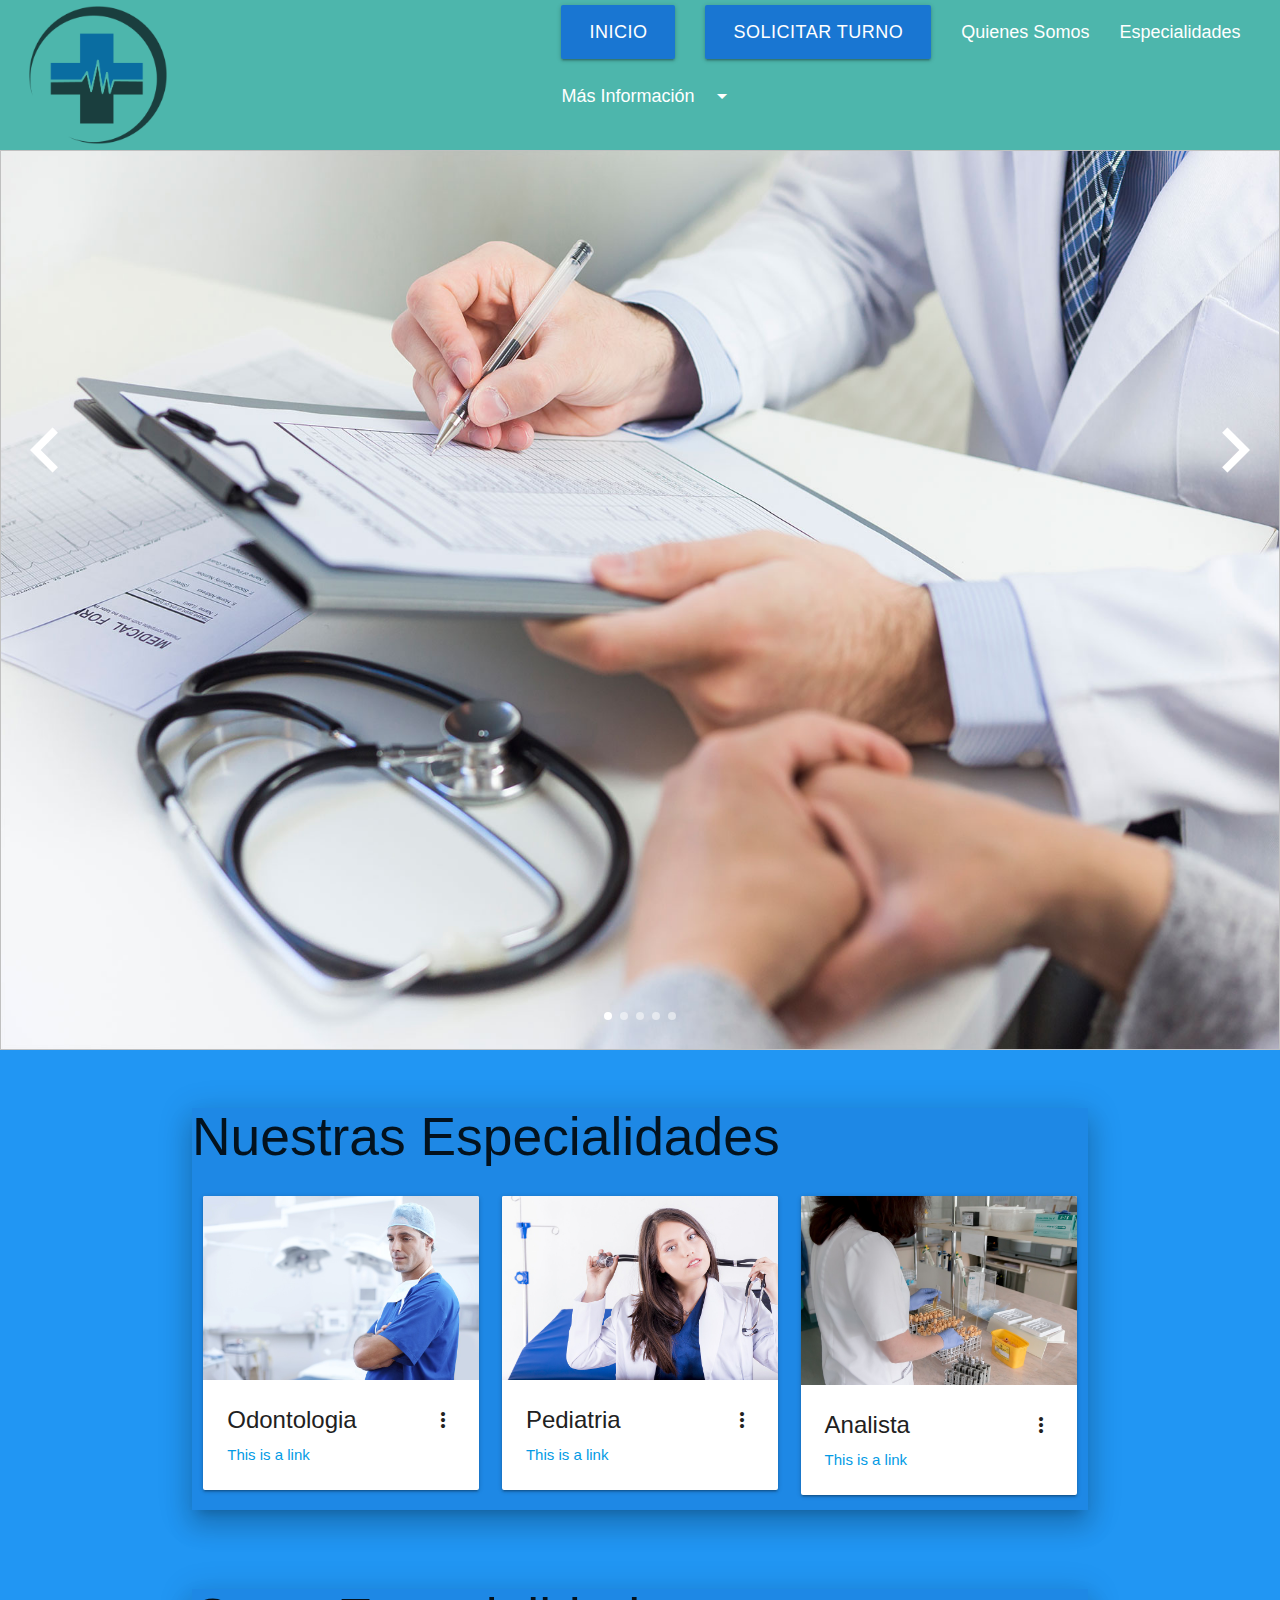
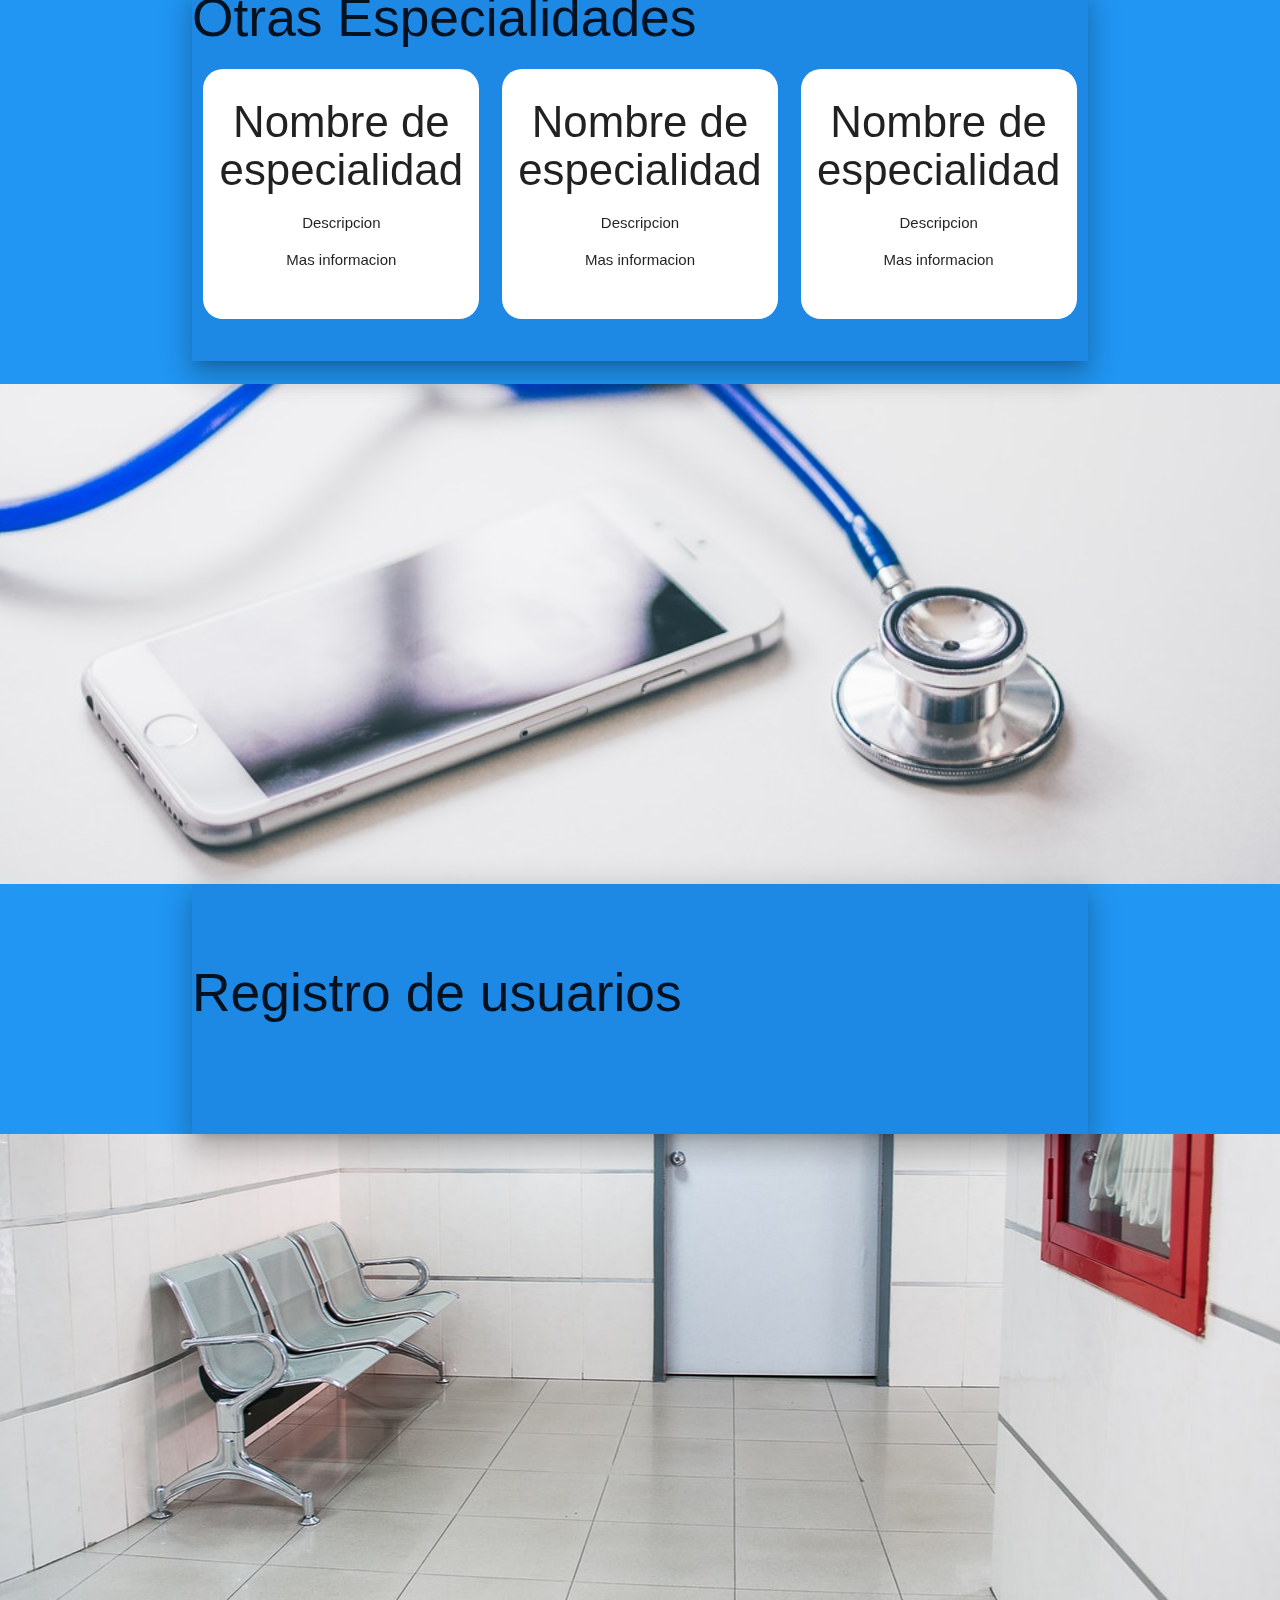
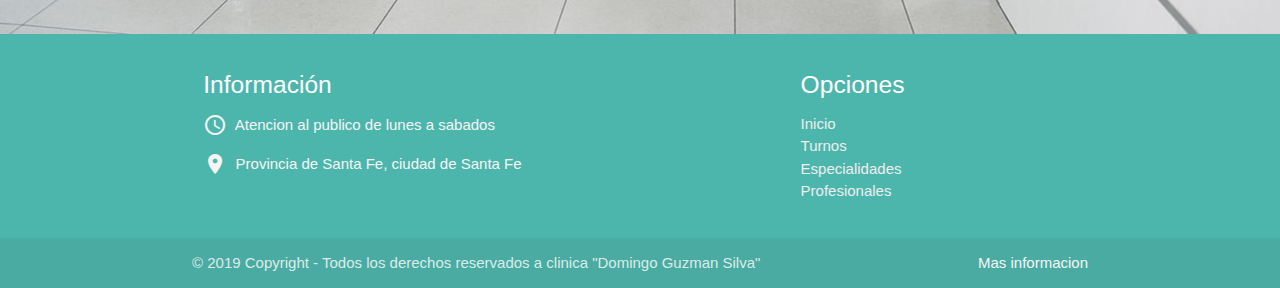
==== commit 740788a3: "Se cambiaron las imagenes del carrusel por nuevas, con mayor resolucion, y se adaptaron con respeto " ====
--- a/index.html
+++ b/index.html
@@ -1,5 +1,6 @@
 <!DOCTYPE html>
-<html>
+
+<html lang="es">
 
 <head>
 
@@ -63,11 +64,11 @@
     <!--SECCION DEL BANNER Y SUS IMAGENES 04/09/19-->
     <div class="full-silder">
     	<div class="carousel carousel-slider" data-indicators="true">
-    		<a href="#" class="carousel-item"><img class="responsive-img" src="img/img-banner/dentistry-team.jpg"></a>
-    		<a href="#" class="carousel-item"><img class="responsive-img" src="img/img-banner/doctor-examining.jpg"></a>
-    		<a href="#" class="carousel-item"><img class="responsive-img" src="img/img-banner/doctor-consulting.jpg"></a>
-    		<a href="#" class="carousel-item"><img class="responsive-img" src="img/img-banner/elderly-doctor.jpg"></a>
-    		<a href="#" class="carousel-item"><img class="responsive-img" src="img/img-banner/physician-noting.jpg"></a>
+    		<a href="#" class="carousel-item"><img class="responsive-img clinica-img1"></a>
+    		<a href="#" class="carousel-item"><img class="responsive-img clinica-img2"></a>
+    		<a href="#" class="carousel-item"><img class="responsive-img clinica-img3"></a>
+    		<a href="#" class="carousel-item"><img class="responsive-img clinica-img4"></a>
+    		<a href="#" class="carousel-item"><img class="responsive-img clinica-img5"></a>
     	</div>
       <div class="next"><i class="material-icons large">navigate_next</i></div>
      	<div class="prev"><i class="material-icons large">navigate_before</i></div>
@@ -249,15 +250,6 @@
     </footer>
 
 
-
-
-
-
-
-
-
-
-
     <script type="text/javascript" src="js/jquery.min.js"></script>
     <script type="text/javascript" src="https://code.jquery.com/jquery-2.1.1.min.js"></script>
     <script type="text/javascript" src="js/app.js"></script>
@@ -265,4 +257,4 @@
 
 </body>
 
-</html>
+</html>--- a/css/estilos.css
+++ b/css/estilos.css
@@ -7,10 +7,37 @@
 }
 
 .carousel .carousel-item>img{
-  height: 100%;
-  width: 100%;
+    height: 100%;
+    width: 100%;
+}
 
+/*Imagenes nuevas para el carrusel y se medofico para que tomen todo el ancho y alto*/
+
+.clinica-img1{
+    background-image: url(../img/img-banner/Alta-resolucion/clinica-chequeo.jpg);
+    background-size: 100% 100%;
 }
+
+.clinica-img2{
+    background-image: url(../img/img-banner/Alta-resolucion/clinica-atencion.jpg);
+    background-size: 100% 100%;
+}
+
+.clinica-img3{
+    background-image: url(../img/img-banner/Alta-resolucion/clinica-odontologia.jpg);
+    background-size: 100% 100%;
+}
+
+.clinica-img4{
+    background-image: url(../img/img-banner/Alta-resolucion/clinica-kinesiologia.jpg);
+    background-size: 100% 100%;
+}
+
+.clinica-img5{
+    background-image: url(../img/img-banner/Alta-resolucion/background8.jpg);
+    background-size: 100% 100%;
+}
+
 .next, .prev{
   position: absolute;
   top:45%;
